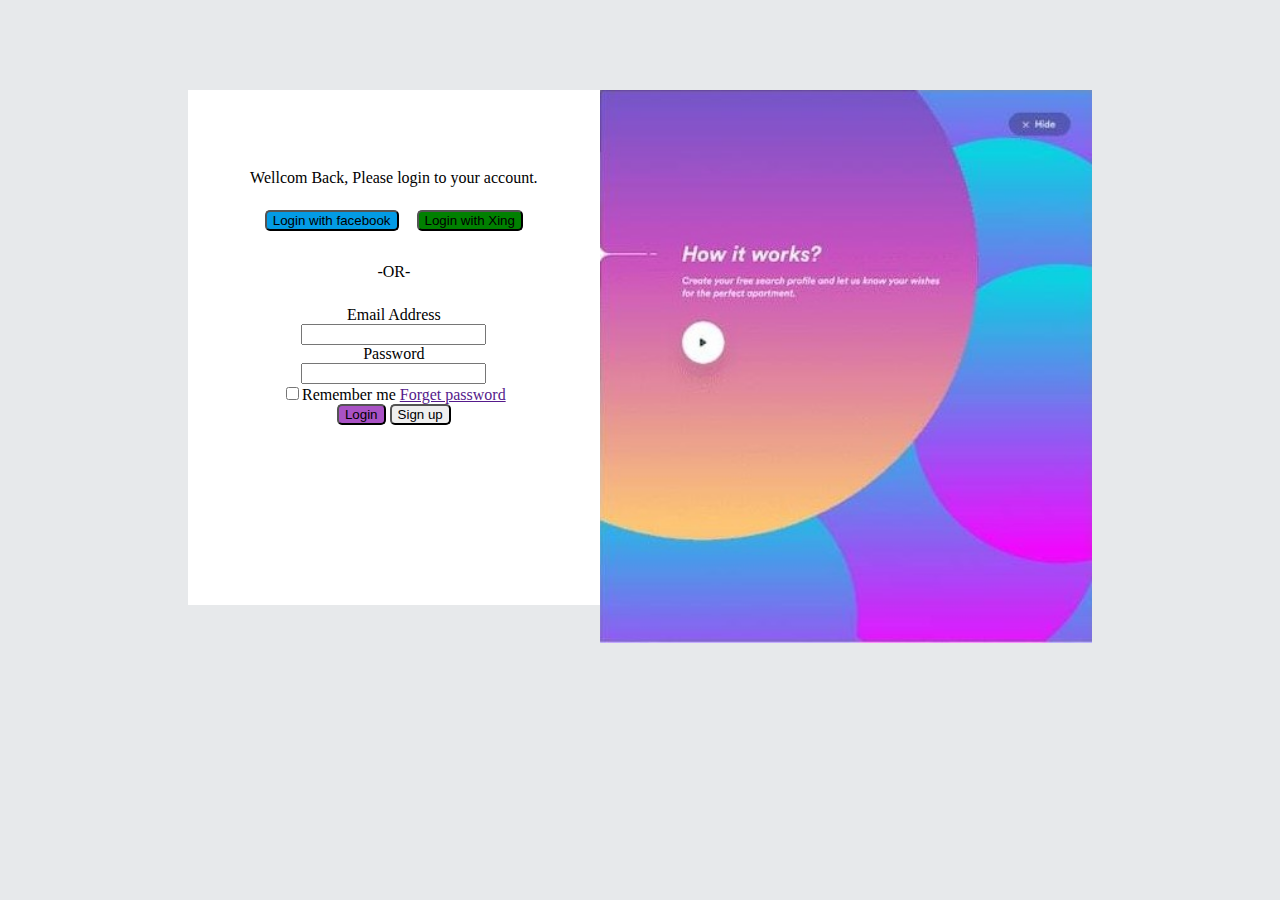
==== index.html @ f996ab01 "hi" ====
<!DOCTYPE html>
<html lang="en">
<head>
    <meta charset="UTF-8">
    <meta http-equiv="X-UA-Compatible" content="IE=edge">
    <meta name="viewport" content="width=device-width, initial-scale=1.0">
    <!-- <link rel="stylesheet" href="/Style/Style.css"> -->
    <link rel="stylesheet" href="/Style/css/Style.css">
    <title>Login form</title>
</head>
<body>
    <div class="grid-container">
        <div class="form">
            <div>
                <p>Wellcom Back, Please login to your account.</p>
            </div>
            <form action="">
                <div class="login">
                    <button class="facebook">Login with facebook</button>
                    <button class="xing">Login with Xing</button>
                </div>
                <div class="speace">
                    -OR-
                </div>
                <div class="input-control">
                    <label for="email">Email Address</label><br>
                    <input id="email" name="email" type="text">
                    <div class="error"></div>
                </div>
                <div class="input-control">
                    <label for="password">Password</label><br>
                    <input id="password" name="password" type="text">
                    <div class="error"></div>
                </div>
                <input type="checkbox">Remember me
                <a href="">Forget password</a><br>
                <button style="background-color: #a952c5;">Login</button>
                <button>Sign up</button>
            </form>
        </div>
        <div class="img">
            <img class="image" src="/img/前面 6. Housy-Login Page Example.jpg" alt="Wellcom">
        </div>
    </div>
</body>
<script src="/script.js"></script>
</html>
---- Style/css/Style.css ----
* {
  box-sizing: border-box;
  text-align: center;
}

body {
  background-color: #E7E9EB;
}

.grid-container {
  background-color: white;
  margin: 10vh 20vh;
}

.form {
  grid-area: form;
  padding: 7vh 5vh;
}

.img {
  grid-area: img;
  display: flex;
}

.image {
  min-width: 100%;
}

.facebook {
  background-color: #039be5;
}

.xing {
  background-color: green;
}

.login > button {
  margin: 7px;
}

.speace {
  margin: 25px;
  text-align: center;
}

button {
  border-radius: 5px;
}

@media screen and (min-width: 1200px) {
  .grid-container {
    display: grid;
    grid-template-areas: "form img";
    background-color: white;
  }
}/*# sourceMappingURL=Style.css.map */
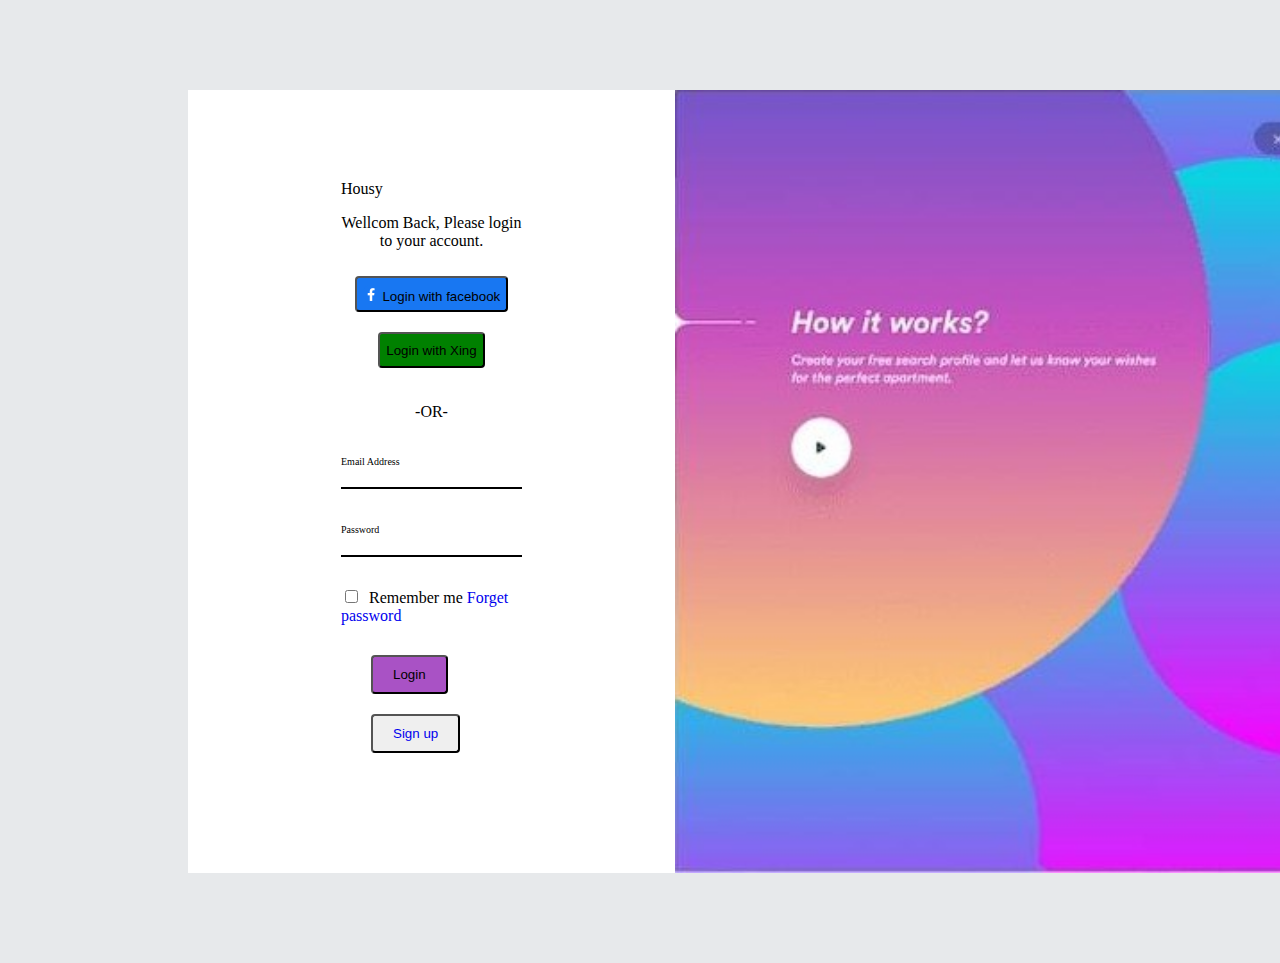
==== commit ca35dbf1: "sherif" ====
--- a/index.html
+++ b/index.html
@@ -11,31 +11,38 @@
 <body>
     <div class="grid-container">
         <div class="form">
+            <div class="logo">Housy</div>
             <div>
                 <p>Wellcom Back, Please login to your account.</p>
             </div>
             <form action="">
                 <div class="login">
-                    <button class="facebook">Login with facebook</button>
+                    <button class="facebook"> <img src="/img/facebook.png" alt=""> Login with facebook</button>
                     <button class="xing">Login with Xing</button>
                 </div>
                 <div class="speace">
                     -OR-
                 </div>
-                <div class="input-control">
-                    <label for="email">Email Address</label><br>
-                    <input id="email" name="email" type="text">
-                    <div class="error"></div>
+                <div class="start">
+                    <div class="input-control">
+                        <label for="email">Email Address</label><br>
+                        <input id="email" name="email" type="text">
+                        <div class="error"></div>
+                    </div>
+                    <div class="input-control">
+                        <label for="password">Password</label><br>
+                        <input id="password" name="password" type="text">
+                        <div class="error"></div>
+                    </div>
+                    <div class="start">
+                        <input type="checkbox"> &nbsp;Remember me
+                        <a href="/ForgotPassword.html" class="forgetPassword">Forget password</a><br>
+                    </div>
+                    <div class="login-sign">
+                        <button style="background-color: #a952c5;">Login</button>
+                        <button class="signUp"><a href="/RegisterPage.html">Sign up</a> </button>
+                    </div>
                 </div>
-                <div class="input-control">
-                    <label for="password">Password</label><br>
-                    <input id="password" name="password" type="text">
-                    <div class="error"></div>
-                </div>
-                <input type="checkbox">Remember me
-                <a href="">Forget password</a><br>
-                <button style="background-color: #a952c5;">Login</button>
-                <button>Sign up</button>
             </form>
         </div>
         <div class="img">
--- a/Style/css/Style.css
+++ b/Style/css/Style.css
@@ -7,6 +7,10 @@
   background-color: #E7E9EB;
 }
 
+.logo {
+  text-align: start;
+}
+
 .grid-container {
   background-color: white;
   margin: 10vh 20vh;
@@ -14,7 +18,7 @@
 
 .form {
   grid-area: form;
-  padding: 7vh 5vh;
+  padding: 10vh 17vh;
 }
 
 .img {
@@ -27,7 +31,7 @@
 }
 
 .facebook {
-  background-color: #039be5;
+  background-color: #1877f2;
 }
 
 .xing {
@@ -35,16 +39,53 @@
 }
 
 .login > button {
-  margin: 7px;
+  margin: 10px;
+  height: 4vh;
 }
 
 .speace {
-  margin: 25px;
-  text-align: center;
+  margin: 25px auto;
+  width: 50%;
 }
 
 button {
-  border-radius: 5px;
+  border-radius: 4px;
+}
+
+input[type=text] {
+  border: none;
+  border-bottom: 2px solid black;
+}
+
+.input-control {
+  text-align: start !important;
+  margin: 30px 0;
+}
+
+.start {
+  text-align: start !important;
+}
+
+label {
+  font-size: x-small;
+}
+
+a:link {
+  text-decoration: none;
+}
+
+.login-sign {
+  margin: 20px;
+  text-align: start;
+}
+
+.login-sign > button {
+  margin: 10px;
+  padding: 10px 20px;
+}
+
+a:hover {
+  text-decoration: none;
 }
 
 @media screen and (min-width: 1200px) {
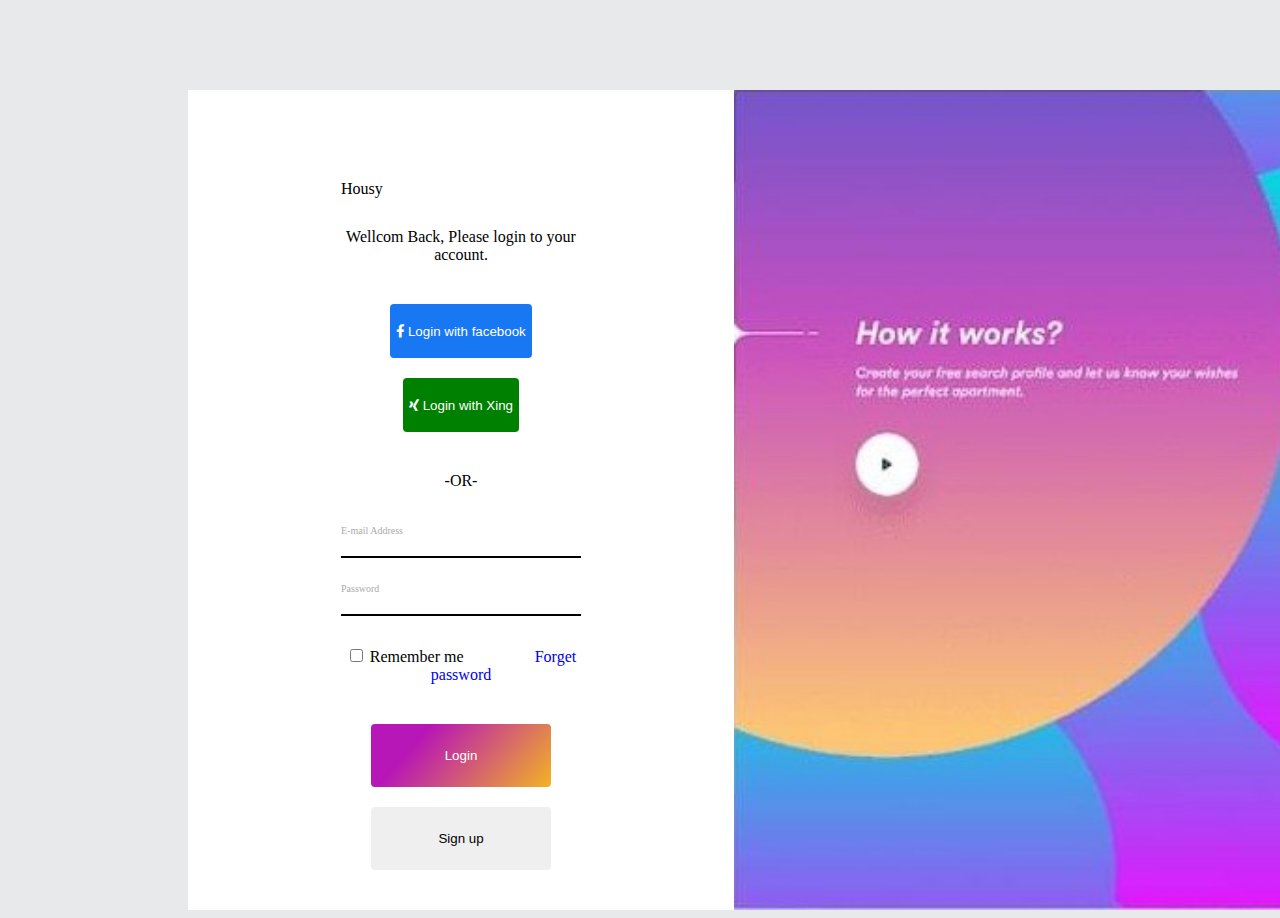
==== commit 3a72ef39: "HiSerif" ====
--- a/index.html
+++ b/index.html
@@ -4,9 +4,10 @@
     <meta charset="UTF-8">
     <meta http-equiv="X-UA-Compatible" content="IE=edge">
     <meta name="viewport" content="width=device-width, initial-scale=1.0">
-    <!-- <link rel="stylesheet" href="/Style/Style.css"> -->
+    <link rel="stylesheet" href="https://cdnjs.cloudflare.com/ajax/libs/font-awesome/6.0.0/css/all.min.css">
     <link rel="stylesheet" href="/Style/css/Style.css">
     <title>Login form</title>
+    <script src="/script.js"></script>
 </head>
 <body>
     <div class="grid-container">
@@ -17,15 +18,13 @@
             </div>
             <form action="">
                 <div class="login">
-                    <button class="facebook"> <img src="/img/facebook.png" alt=""> Login with facebook</button>
-                    <button class="xing">Login with Xing</button>
+                    <button class="facebook"><i class="fa-brands fa-facebook-f"></i> Login with facebook</button>
+                    <button class="xing"><i class="fa-brands fa-xing"></i>  Login with Xing</button>
                 </div>
-                <div class="speace">
-                    -OR-
-                </div>
+                <p>-OR-</p>
                 <div class="start">
                     <div class="input-control">
-                        <label for="email">Email Address</label><br>
+                        <label for="email">E-mail Address</label><br>
                         <input id="email" name="email" type="text">
                         <div class="error"></div>
                     </div>
@@ -35,12 +34,12 @@
                         <div class="error"></div>
                     </div>
                     <div class="start">
-                        <input type="checkbox"> &nbsp;Remember me
+                        <input type="checkbox"> Remember me
                         <a href="/ForgotPassword.html" class="forgetPassword">Forget password</a><br>
                     </div>
                     <div class="login-sign">
-                        <button style="background-color: #a952c5;">Login</button>
-                        <button class="signUp"><a href="/RegisterPage.html">Sign up</a> </button>
+                        <button class="btn-login">Login</button>
+                        <button class="signUp" type="button" onclick="goTo('registerPage.html')">Sign up</button>
                     </div>
                 </div>
             </form>
@@ -50,5 +49,5 @@
         </div>
     </div>
 </body>
-<script src="/script.js"></script>
+
 </html>--- a/Style/css/Style.css
+++ b/Style/css/Style.css
@@ -13,12 +13,12 @@
 
 .grid-container {
   background-color: white;
-  margin: 10vh 20vh;
+  margin: 10vh 20vh 0;
 }
 
 .form {
   grid-area: form;
-  padding: 10vh 17vh;
+  padding: 10vh 17vh 0;
 }
 
 .img {
@@ -40,30 +40,36 @@
 
 .login > button {
   margin: 10px;
-  height: 4vh;
+  height: 6vh;
+  color: white;
 }
 
-.speace {
-  margin: 25px auto;
-  width: 50%;
+label {
+  color: #ababab;
+}
+
+p {
+  margin: 30px auto;
 }
 
 button {
   border-radius: 4px;
+  border: none;
 }
 
 input[type=text] {
   border: none;
   border-bottom: 2px solid black;
+  width: 100%;
 }
 
 .input-control {
   text-align: start !important;
-  margin: 30px 0;
+  margin: 20px 0;
 }
 
 .start {
-  text-align: start !important;
+  margin: 30px 0;
 }
 
 label {
@@ -81,11 +87,22 @@
 
 .login-sign > button {
   margin: 10px;
-  padding: 10px 20px;
+  width: 20vh;
+  height: 7vh;
 }
 
 a:hover {
   text-decoration: none;
+}
+
+.forgetPassword {
+  margin-left: 28%;
+}
+
+.btn-login {
+  background: linear-gradient(131deg, #b717b7 25%, #b714b7 25%, #f2b324);
+  color: white;
+  margin-right: 20px;
 }
 
 @media screen and (min-width: 1200px) {
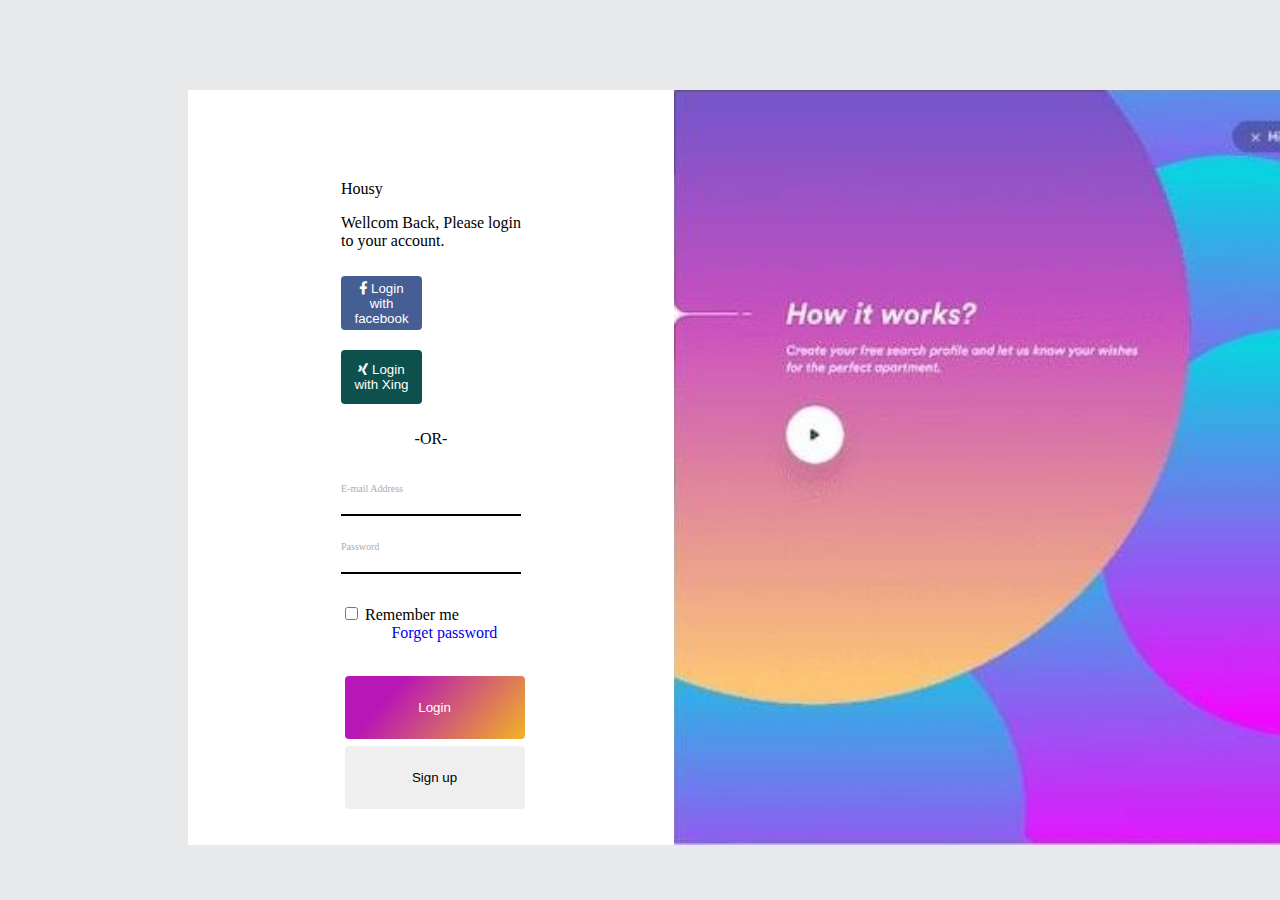
==== commit 7270ce63: "hi" ====
--- a/index.html
+++ b/index.html
@@ -21,7 +21,7 @@
                     <button class="facebook"><i class="fa-brands fa-facebook-f"></i> Login with facebook</button>
                     <button class="xing"><i class="fa-brands fa-xing"></i>  Login with Xing</button>
                 </div>
-                <p>-OR-</p>
+                <p class="p">-OR-</p>
                 <div class="start">
                     <div class="input-control">
                         <label for="email">E-mail Address</label><br>
--- a/Style/css/Style.css
+++ b/Style/css/Style.css
@@ -1,14 +1,9 @@
 * {
   box-sizing: border-box;
-  text-align: center;
 }
 
 body {
   background-color: #E7E9EB;
-}
-
-.logo {
-  text-align: start;
 }
 
 .grid-container {
@@ -31,15 +26,16 @@
 }
 
 .facebook {
-  background-color: #1877f2;
+  background-color: rgb(69, 94, 148);
 }
 
 .xing {
-  background-color: green;
+  background-color: rgb(14, 80, 76);
 }
 
 .login > button {
-  margin: 10px;
+  width: 45%;
+  margin: 10px 15px 10px 0;
   height: 6vh;
   color: white;
 }
@@ -48,8 +44,8 @@
   color: #ababab;
 }
 
-p {
-  margin: 30px auto;
+.p {
+  text-align: center;
 }
 
 button {
@@ -64,7 +60,6 @@
 }
 
 .input-control {
-  text-align: start !important;
   margin: 20px 0;
 }
 
@@ -80,13 +75,8 @@
   text-decoration: none;
 }
 
-.login-sign {
-  margin: 20px;
-  text-align: start;
-}
-
 .login-sign > button {
-  margin: 10px;
+  margin: 2%;
   width: 20vh;
   height: 7vh;
 }
@@ -111,4 +101,12 @@
     grid-template-areas: "form img";
     background-color: white;
   }
+}
+.element {
+  width: 200px;
+  height: half(200px);
+}
+
+.black-overlay {
+  background-color: rgba(0, 0, 0, 0.5);
 }/*# sourceMappingURL=Style.css.map */